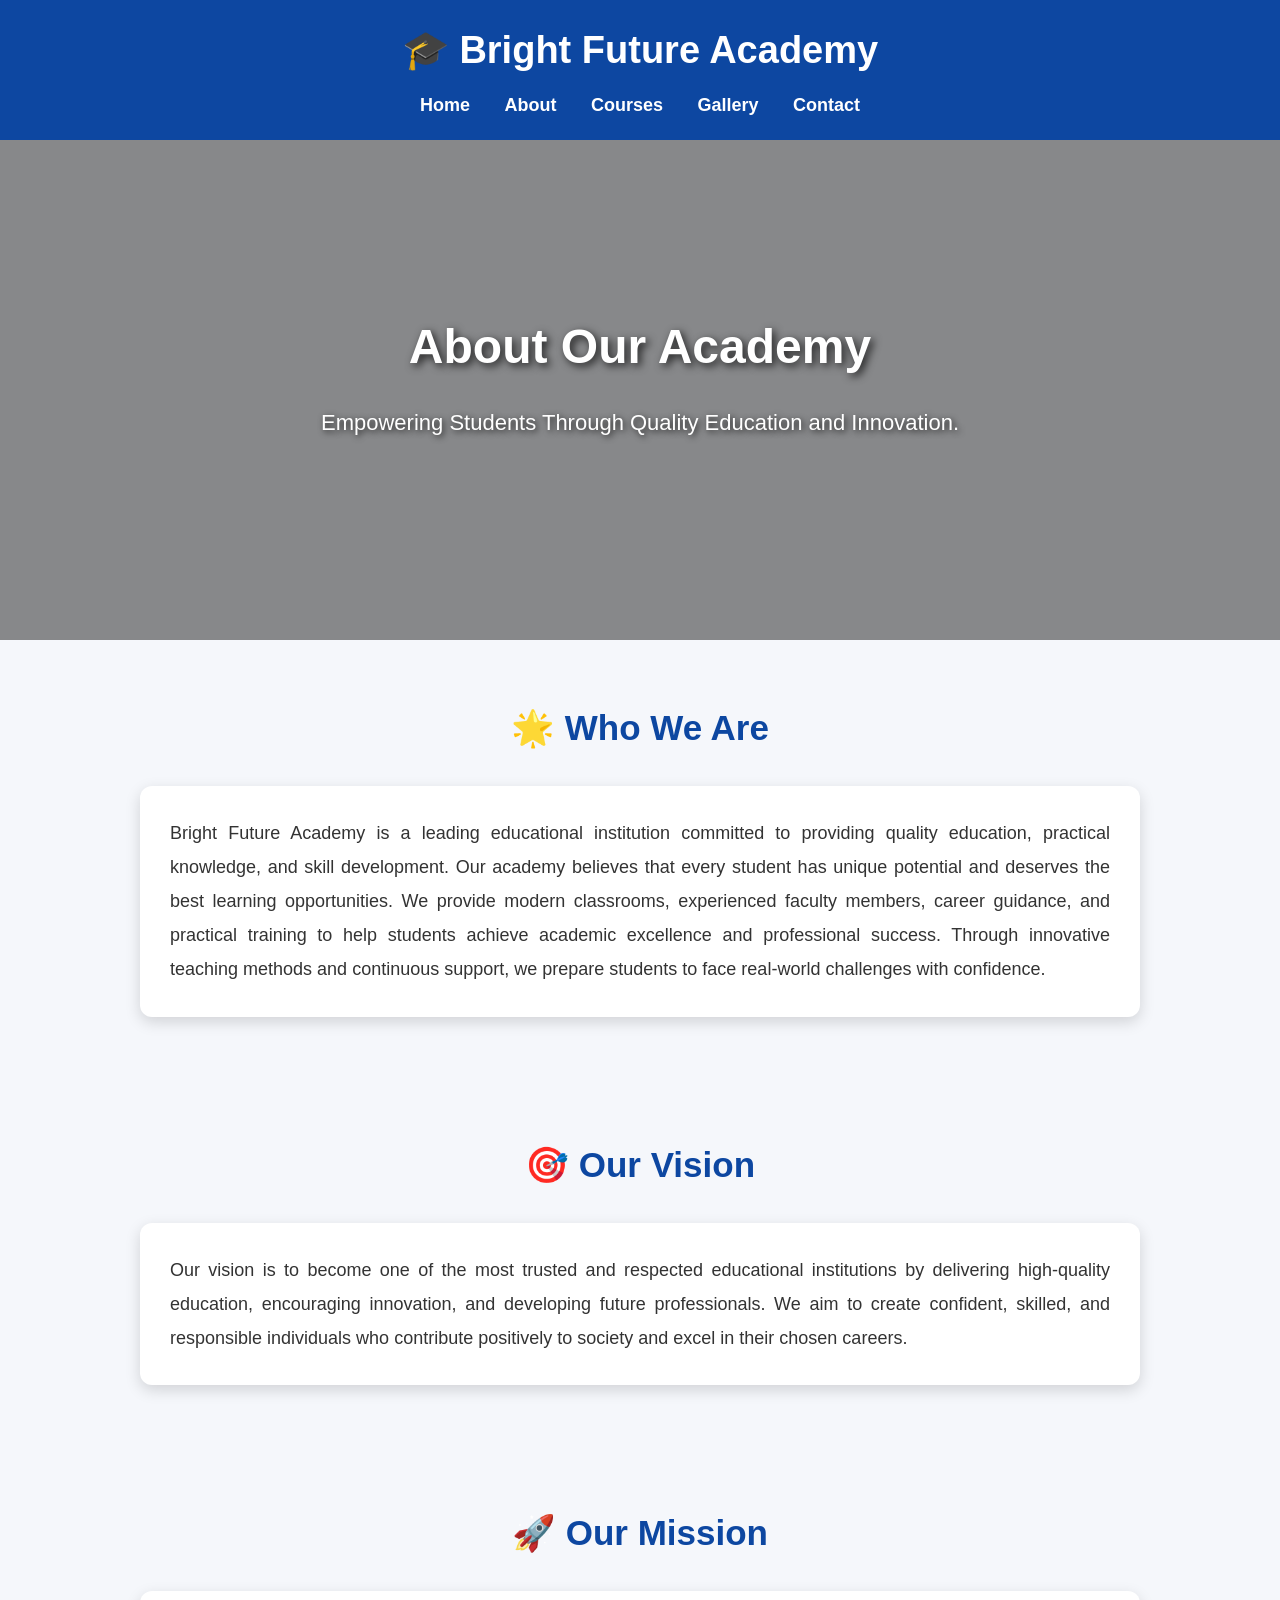
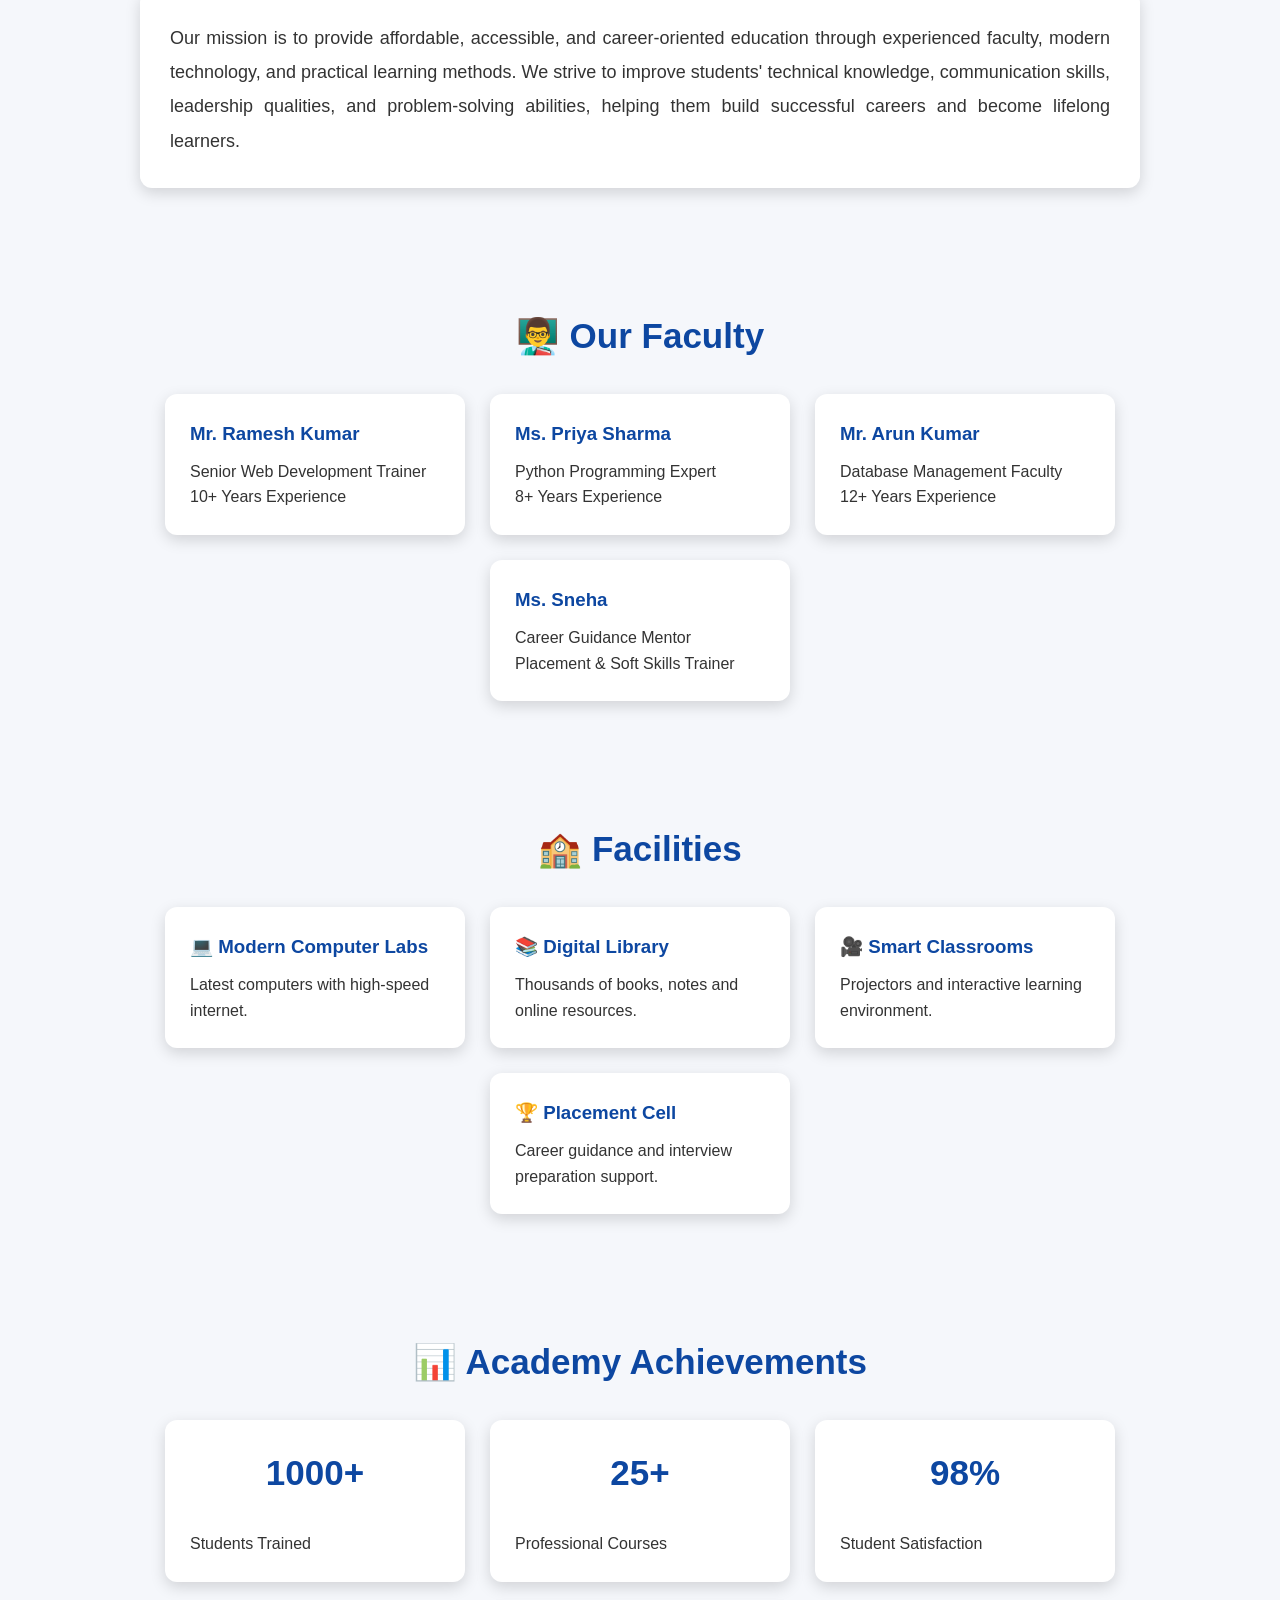
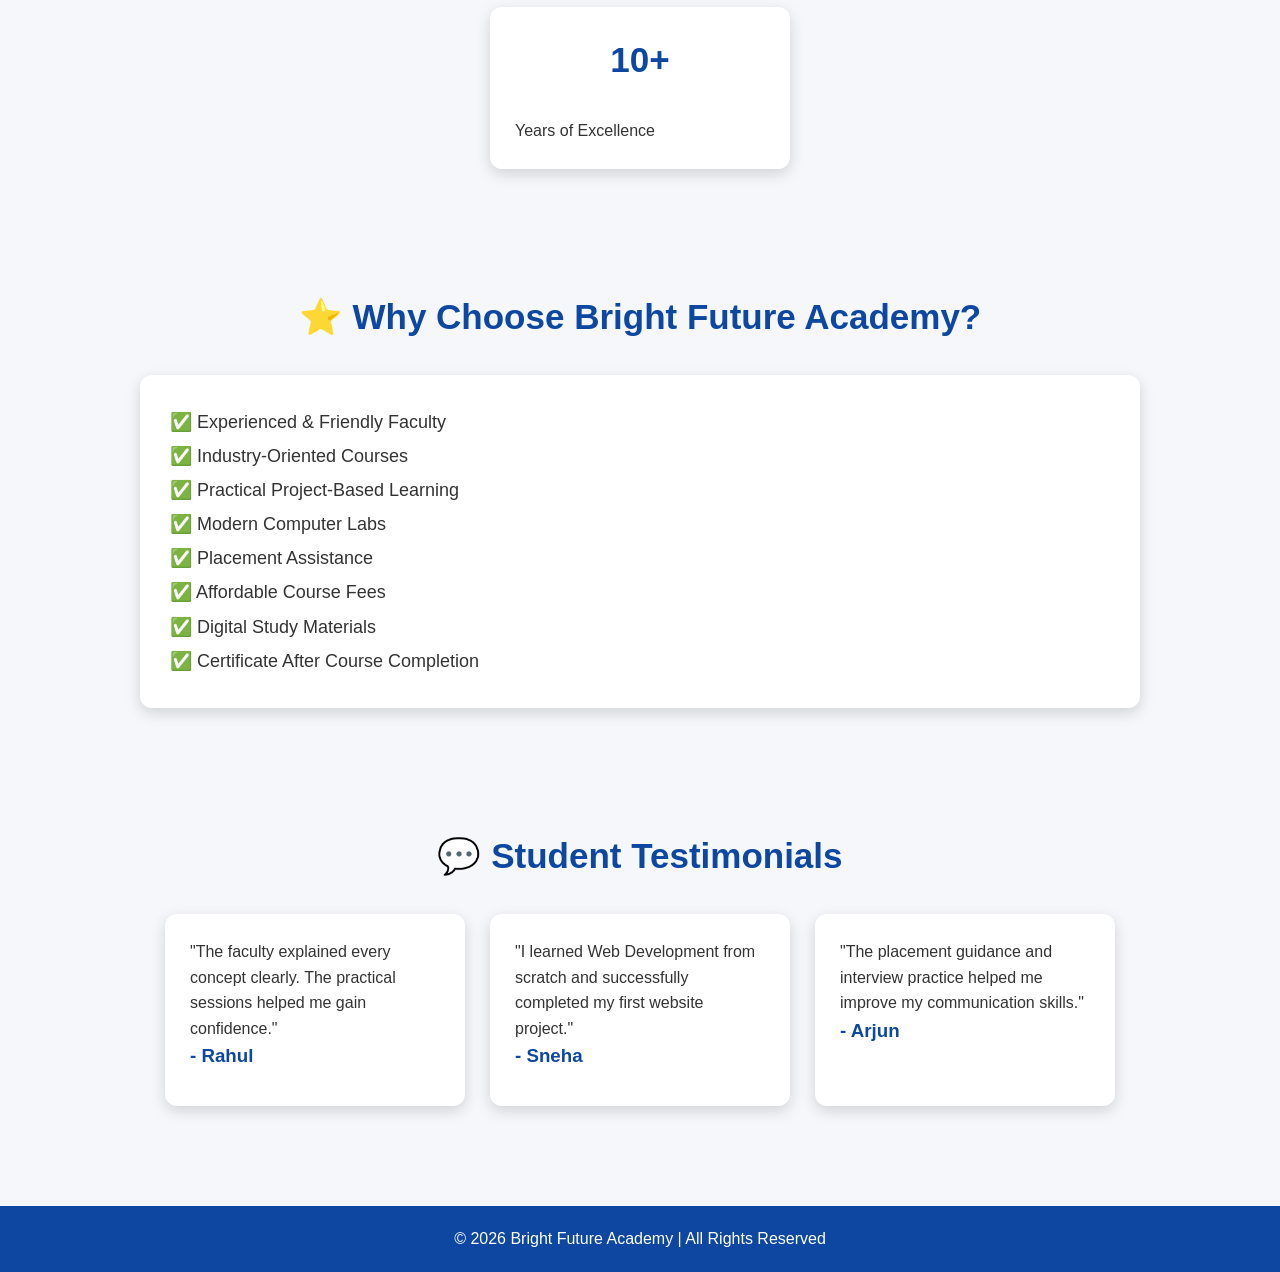
==== about.html @ aa9037ce "Add files via upload" ====
<!DOCTYPE html>
<html lang="en">

<head>

<meta charset="UTF-8">
<meta name="viewport" content="width=device-width, initial-scale=1.0">

<title>About Us | Bright Future Academy</title>

<meta name="description" content="About Bright Future Academy">

<link rel="stylesheet" href="style.css">

</head>

<body>

<header>

<h1>🎓 Bright Future Academy</h1>

<nav>

<a href="index.html">Home</a>
<a href="about.html">About</a>
<a href="courses.html">Courses</a>
<a href="gallery.html">Gallery</a>
<a href="contact.html">Contact</a>

</nav>

</header>

<section class="hero">

<h2>About Our Academy</h2>

<p>Empowering Students Through Quality Education and Innovation.</p>

</section>
<section>

<h2>🌟 Who We Are</h2>

<div class="card about-card">

<p>

Bright Future Academy is a leading educational institution committed to
providing quality education, practical knowledge, and skill development.
Our academy believes that every student has unique potential and deserves
the best learning opportunities. We provide modern classrooms, experienced
faculty members, career guidance, and practical training to help students
achieve academic excellence and professional success. Through innovative
teaching methods and continuous support, we prepare students to face
real-world challenges with confidence.

</p>

</div>

</section>
<section>

<h2>🎯 Our Vision</h2>

<div class="card about-card">

<p>

Our vision is to become one of the most trusted and respected educational
institutions by delivering high-quality education, encouraging innovation,
and developing future professionals. We aim to create confident, skilled,
and responsible individuals who contribute positively to society and
excel in their chosen careers.

</p>

</div>

</section>
<section>

<h2>🚀 Our Mission</h2>

<div class="card about-card">

<p>

Our mission is to provide affordable, accessible, and career-oriented
education through experienced faculty, modern technology, and practical
learning methods. We strive to improve students' technical knowledge,
communication skills, leadership qualities, and problem-solving abilities,
helping them build successful careers and become lifelong learners.

</p>

</div>

</section>



<section>

<h2>👨‍🏫 Our Faculty</h2>

<div class="cards">

<div class="card">

<h3>Mr. Ramesh Kumar</h3>

<p>Senior Web Development Trainer</p>

<p>10+ Years Experience</p>

</div>

<div class="card">

<h3>Ms. Priya Sharma</h3>

<p>Python Programming Expert</p>

<p>8+ Years Experience</p>

</div>

<div class="card">

<h3>Mr. Arun Kumar</h3>

<p>Database Management Faculty</p>

<p>12+ Years Experience</p>

</div>

<div class="card">

<h3>Ms. Sneha</h3>

<p>Career Guidance Mentor</p>

<p>Placement & Soft Skills Trainer</p>

</div>

</div>

</section>

<section>

<h2>🏫 Facilities</h2>

<div class="cards">

<div class="card">

<h3>💻 Modern Computer Labs</h3>

<p>Latest computers with high-speed internet.</p>

</div>

<div class="card">

<h3>📚 Digital Library</h3>

<p>Thousands of books, notes and online resources.</p>

</div>

<div class="card">

<h3>🎥 Smart Classrooms</h3>

<p>Projectors and interactive learning environment.</p>

</div>

<div class="card">

<h3>🏆 Placement Cell</h3>

<p>Career guidance and interview preparation support.</p>

</div>

</div>

</section>

<section>

<h2>📊 Academy Achievements</h2>

<div class="cards">

<div class="card">

<h2>1000+</h2>

<p>Students Trained</p>

</div>

<div class="card">

<h2>25+</h2>

<p>Professional Courses</p>

</div>

<div class="card">

<h2>98%</h2>

<p>Student Satisfaction</p>

</div>

<div class="card">

<h2>10+</h2>

<p>Years of Excellence</p>

</div>

</div>

</section>

<section>

<h2>⭐ Why Choose Bright Future Academy?</h2>

<div class="card full-card">

<p>✅ Experienced & Friendly Faculty</p>

<p>✅ Industry-Oriented Courses</p>

<p>✅ Practical Project-Based Learning</p>

<p>✅ Modern Computer Labs</p>

<p>✅ Placement Assistance</p>

<p>✅ Affordable Course Fees</p>

<p>✅ Digital Study Materials</p>

<p>✅ Certificate After Course Completion</p>

</div>

</section>

<section>

<h2>💬 Student Testimonials</h2>

<div class="cards">

<div class="card">

<p>

"The faculty explained every concept clearly.
The practical sessions helped me gain confidence."

</p>

<h3>- Rahul</h3>

</div>

<div class="card">

<p>

"I learned Web Development from scratch and
successfully completed my first website project."

</p>

<h3>- Sneha</h3>

</div>

<div class="card">

<p>

"The placement guidance and interview practice
helped me improve my communication skills."

</p>

<h3>- Arjun</h3>

</div>

</div>

</section>

<footer>

<p>

© 2026 Bright Future Academy | All Rights Reserved

</p>

</footer>

</body>

</html>
---- style.css ----
*{
margin:0;
padding:0;
box-sizing:border-box;
font-family:Arial, Helvetica, sans-serif;
}

body{
background:#f5f7fb;
color:#333;
line-height:1.6;
}

/* Header */

header{
background:#0d47a1;
color:#fff;
padding:20px;
text-align:center;
position:sticky;
top:0;
z-index:1000;
}

header h1{
font-size:38px;
margin-bottom:10px;
}

nav a{
color:white;
text-decoration:none;
margin:0 15px;
font-size:18px;
font-weight:bold;
transition:0.3s;
}

nav a:hover{
color:#ffd54f;
}

/* Hero */

/* Hero Section */

.hero{
background-image: linear-gradient(rgba(0,0,0,0.45), rgba(0,0,0,0.45)), url("images/campus.jpg");
background-size: cover;
background-position: center;
background-repeat: no-repeat;
height: 500px;
display: flex;
flex-direction: column;
justify-content: center;
align-items: center;
text-align: center;
padding: 20px;
}

.hero h2{
font-size:48px;
color:#ffffff;
font-weight:bold;
margin-bottom:20px;
text-shadow:3px 3px 8px rgba(0,0,0,0.8);
}

.hero p{
font-size:22px;
color:#ffffff;
margin-bottom:30px;
text-shadow:2px 2px 6px rgba(0,0,0,0.8);
max-width:800px;
}

.hero .btn{
background:#ff9800;
color:white;
padding:15px 35px;
font-size:18px;
font-weight:bold;
text-decoration:none;
border-radius:8px;
transition:0.3s;
}

.hero .btn:hover{
background:#e68900;
transform:scale(1.05);
}

/* Sections */

section{
padding:60px 10%;
}

section h2{
text-align:center;
margin-bottom:30px;
color:#0d47a1;
font-size:35px;
}

/* Cards */

.cards{
display:flex;
flex-wrap:wrap;
justify-content:center;
gap:25px;
}

.card{
background:white;
width:300px;
padding:25px;
border-radius:12px;
box-shadow:0 5px 15px rgba(0,0,0,.15);
transition:.3s;
}

.card:hover{
transform:translateY(-10px);
}

.card h3{
color:#0d47a1;
margin-bottom:10px;
}

.card p{
font-size:16px;
}

/* Gallery */

.gallery{
display:flex;
flex-wrap:wrap;
justify-content:center;
gap:25px;
}

.gallery .card{
width:320px;
}

.gallery img{
width:100%;
height:220px;
object-fit:cover;
border-radius:10px;
transition:.3s;
}

.gallery img:hover{
transform:scale(1.05);
}

/* Forms */

form{
background:white;
padding:30px;
border-radius:10px;
box-shadow:0 5px 15px rgba(0,0,0,.15);
max-width:650px;
margin:auto;
}

label{
display:block;
margin-top:15px;
font-weight:bold;
}

input,
select,
textarea{
width:100%;
padding:12px;
margin-top:8px;
margin-bottom:15px;
border:1px solid #ccc;
border-radius:6px;
font-size:16px;
}

input:focus,
select:focus,
textarea:focus{
border:2px solid #0d47a1;
outline:none;
}

/* Tables */

table{
width:100%;
border-collapse:collapse;
background:white;
box-shadow:0 5px 15px rgba(0,0,0,.15);
}

table th{
background:#0d47a1;
color:white;
padding:15px;
}

table td{
padding:15px;
text-align:center;
}

table tr:nth-child(even){
background:#f2f2f2;
}

/* Marquee */

marquee{
background:#fff3cd;
padding:15px;
font-size:18px;
font-weight:bold;
color:#795548;
border-radius:8px;
}

/* Result Messages */

#result,
#contactResult{
margin-top:20px;
padding:15px;
font-size:18px;
font-weight:bold;
text-align:center;
border-radius:8px;
}

/* Footer */

footer{
background:#0d47a1;
color:white;
text-align:center;
padding:20px;
margin-top:40px;
}

/* Responsive */

@media(max-width:768px){

header h1{
font-size:28px;
}

.hero h2{
font-size:32px;
}

.hero p{
font-size:18px;
}

nav a{
display:block;
margin:10px 0;
}

.cards{
flex-direction:column;
align-items:center;
}

.card{
width:100%;
}

.gallery .card{
width:100%;
}

section{
padding:40px 5%;
}

}
.about-card{
width:100%;
max-width:1000px;
margin:auto;
text-align:justify;
padding:30px;
}

.about-card p{
font-size:18px;
line-height:1.9;
}
.full-card{
width:100%;
max-width:1000px;
margin:auto;
padding:30px;
text-align:justify;
}

.full-card ul{
padding-left:25px;
}

.full-card li{
font-size:18px;
line-height:2;
}

.full-card p{
font-size:18px;
line-height:1.9;
}
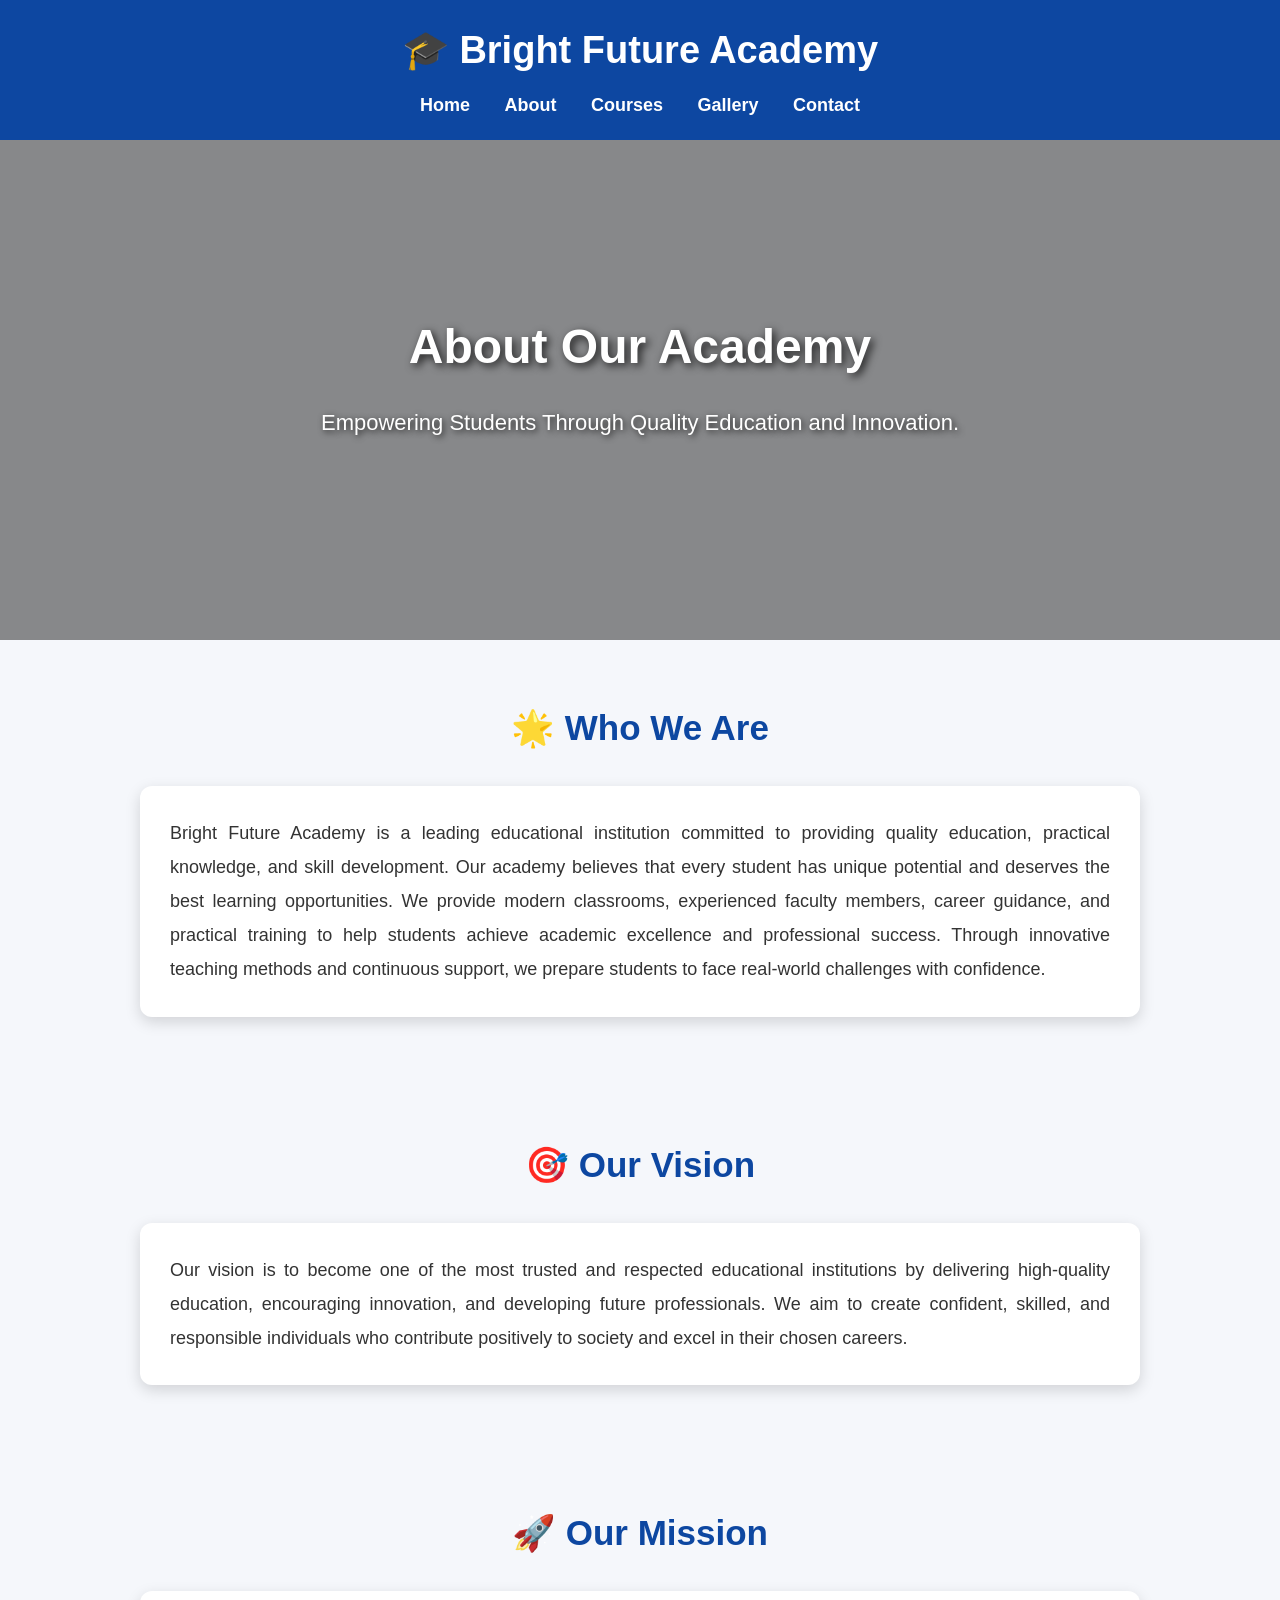
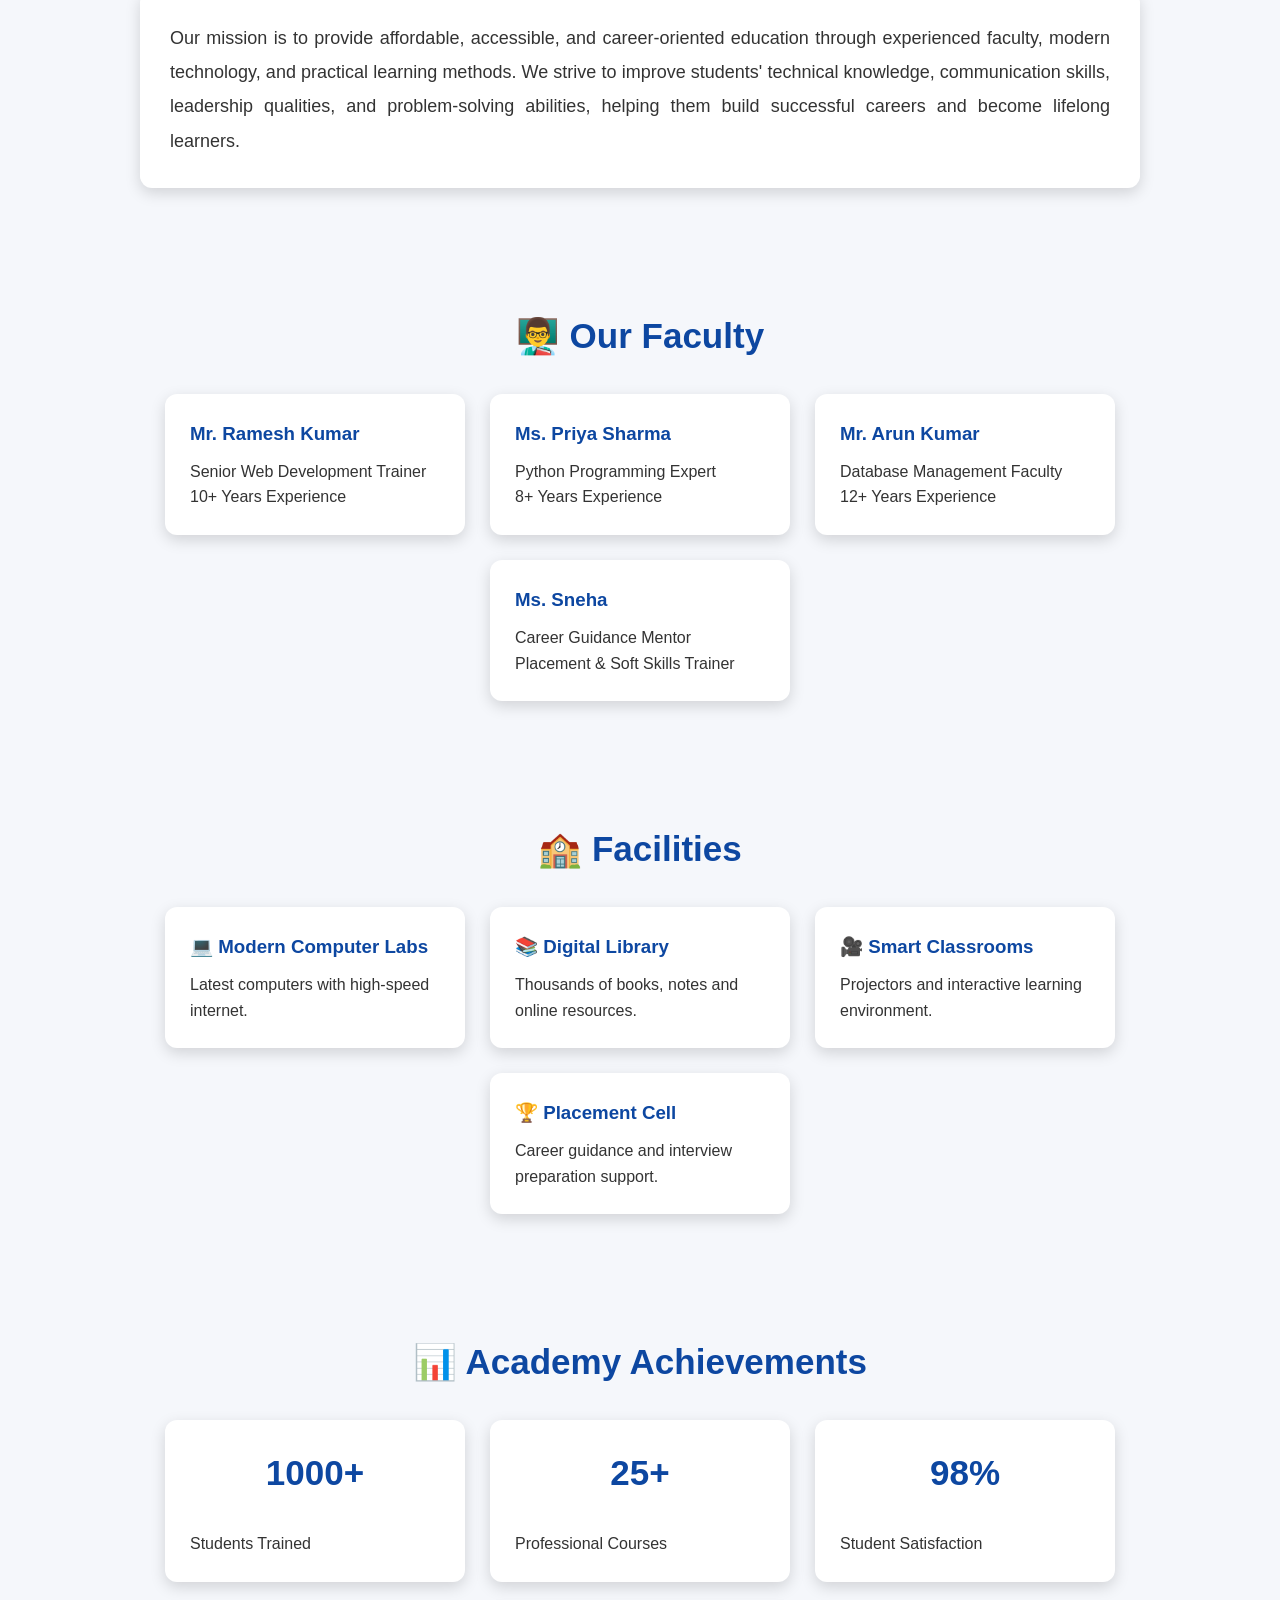
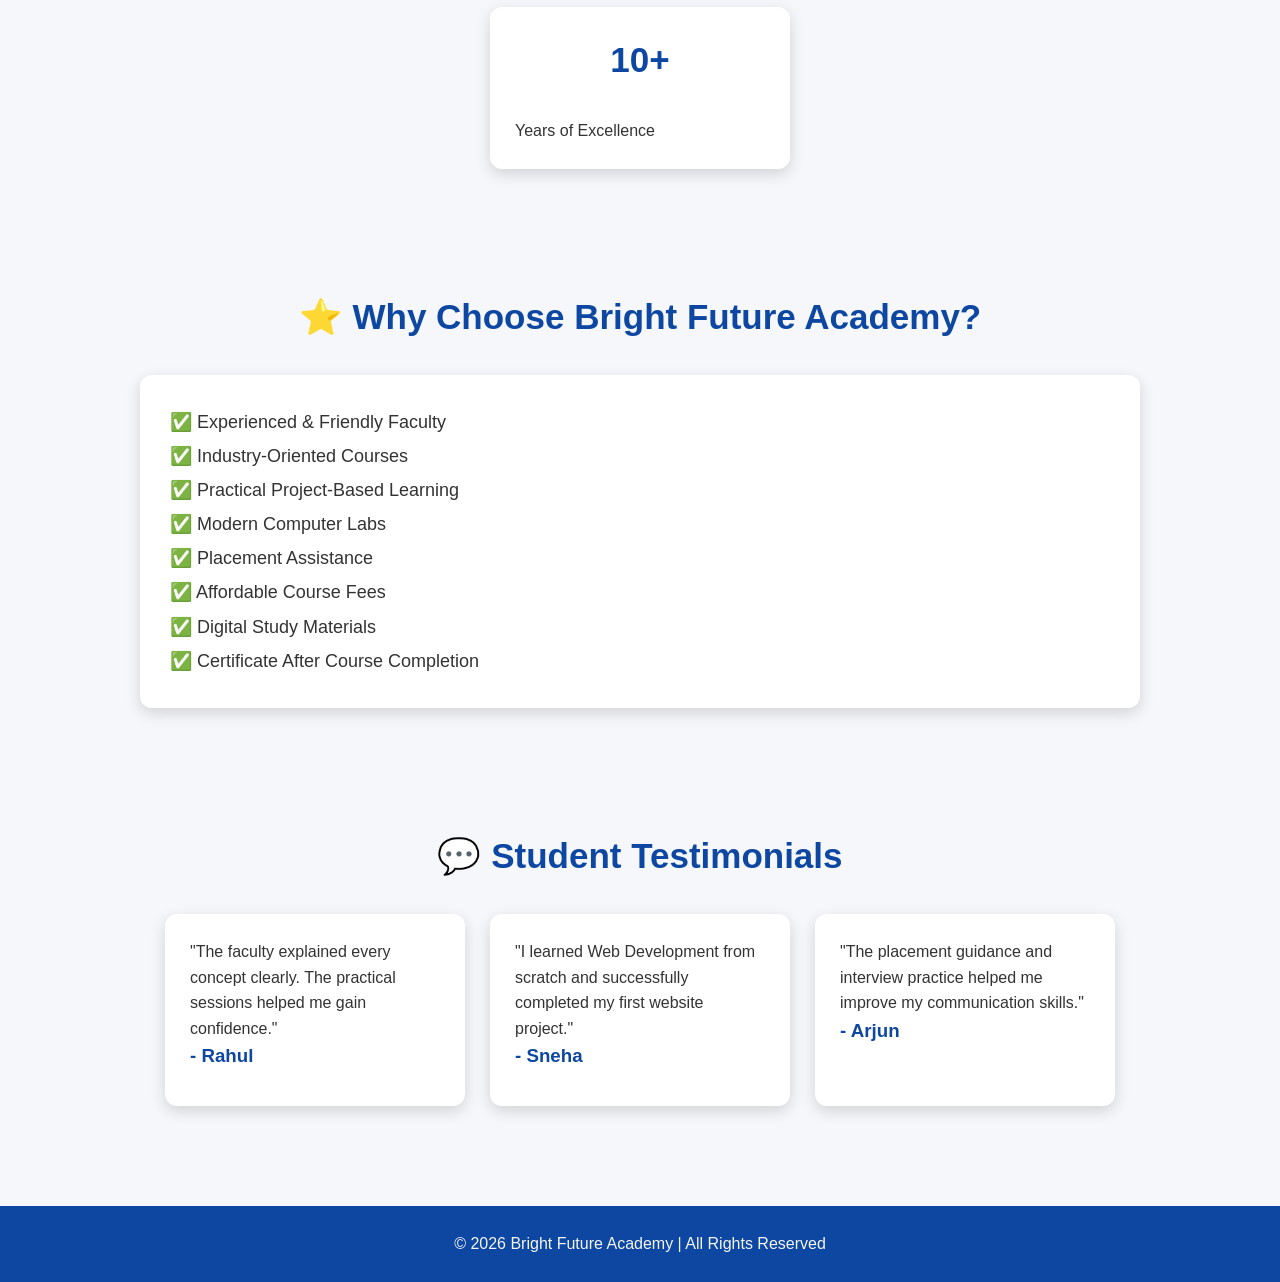
==== commit 051063ca: "Update about.html" ====
--- a/about.html
+++ b/about.html
@@ -323,4 +323,4 @@
 
 </body>
 
-</html>+</html>
--- a/style.css
+++ b/style.css
@@ -324,4 +324,141 @@
 .full-card p{
 font-size:18px;
 line-height:1.9;
-}+}
+/* Hero Section Text */
+
+.hero h2{
+color:white;
+font-size:48px;
+font-weight:bold;
+text-shadow:3px 3px 8px rgba(0,0,0,0.8);
+margin-bottom:20px;
+}
+
+.hero p{
+color:white;
+font-size:22px;
+max-width:850px;
+text-shadow:2px 2px 6px rgba(0,0,0,0.8);
+margin-bottom:30px;
+}
+
+.hero .btn{
+display:inline-block;
+background:#ff9800;
+color:white;
+padding:15px 35px;
+margin:10px;
+border-radius:8px;
+text-decoration:none;
+font-weight:bold;
+transition:.3s;
+}
+
+.hero .btn:hover{
+background:#e68900;
+transform:scale(1.05);
+}
+
+/* Logo */
+
+.logo p{
+color:white;
+font-size:18px;
+margin-top:5px;
+}
+
+/* Footer */
+
+footer h3,
+footer h2{
+color:white;
+margin-bottom:10px;
+}
+
+footer p{
+color:#f5f5f5;
+margin:5px 0;
+}
+
+/* Gallery Images */
+
+.gallery img{
+width:100%;
+height:230px;
+object-fit:cover;
+border-radius:10px;
+transition:.4s;
+}
+
+.gallery img:hover{
+transform:scale(1.05);
+}
+
+/* About Cards */
+
+.about-card,
+.full-card{
+background:white;
+border-radius:12px;
+box-shadow:0 5px 15px rgba(0,0,0,.15);
+}
+/* Existing CSS */
+
+/* Footer */
+footer{
+    background:#0d47a1;
+    color:white;
+    text-align:center;
+    padding:20px;
+}
+
+.chat-widget{
+    width:300px;
+    border:1px solid #ccc;
+    border-radius:10px;
+    position:fixed;
+    bottom:20px;
+    right:20px;
+    background:#fff;
+    box-shadow:0 0 10px rgba(0,0,0,0.2);
+}
+
+.chat-header{
+    background:#0d47a1;
+    color:#fff;
+    padding:10px;
+    text-align:center;
+    border-radius:10px 10px 0 0;
+}
+
+.chat-body{
+    height:200px;
+    overflow-y:auto;
+    padding:10px;
+}
+
+.chat-input{
+    display:flex;
+}
+
+.chat-input input{
+    flex:1;
+    padding:10px;
+    border:none;
+    border-top:1px solid #ccc;
+}
+
+.chat-input button{
+    background:#0d47a1;
+    color:white;
+    border:none;
+    padding:10px 15px;
+    cursor:pointer;
+}
+
+.chat-widget{
+
+}
+
+
